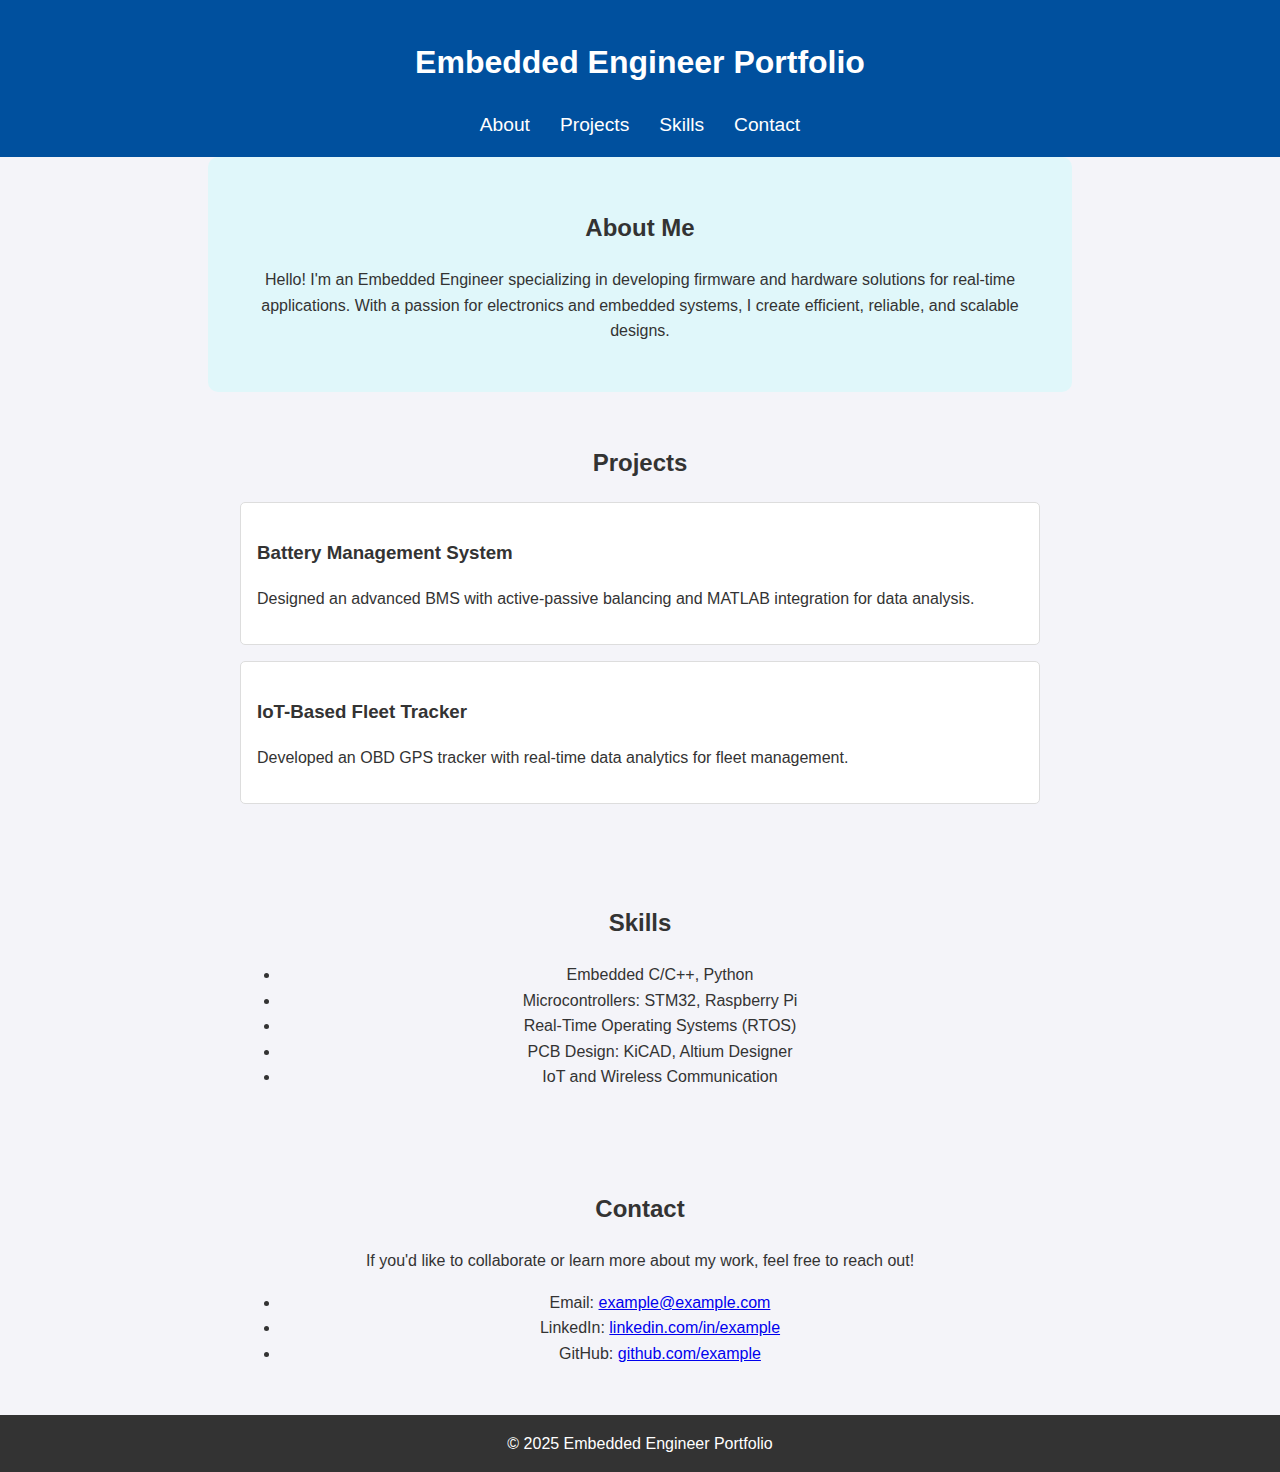
==== myproject/Portfolio Website/index.html @ e5aabece "Index and style update" ====
<!DOCTYPE html>
<html lang="en">
<head>
    <meta charset="UTF-8">
    <meta name="viewport" content="width=device-width, initial-scale=1.0">
    <title>Portfolio - Embedded Engineer</title>
    <link rel="stylesheet" href="style.css">
</head>
<body>
    <header>
        <nav>
            <h1>Embedded Engineer Portfolio</h1>
            <ul>
                <li><a href="#about">About</a></li>
                <li><a href="#projects">Projects</a></li>
                <li><a href="#skills">Skills</a></li>
                <li><a href="#contact">Contact</a></li>
            </ul>
        </nav>
    </header>

    <section id="about">
        <h2>About Me</h2>
        <p>Hello! I'm an Embedded Engineer specializing in developing firmware and hardware solutions for real-time applications. With a passion for electronics and embedded systems, I create efficient, reliable, and scalable designs.</p>
    </section>

    <section id="projects">
        <h2>Projects</h2>
        <div class="project">
            <h3>Battery Management System</h3>
            <p>Designed an advanced BMS with active-passive balancing and MATLAB integration for data analysis.</p>
        </div>
        <div class="project">
            <h3>IoT-Based Fleet Tracker</h3>
            <p>Developed an OBD GPS tracker with real-time data analytics for fleet management.</p>
        </div>
    </section>

    <section id="skills">
        <h2>Skills</h2>
        <ul>
            <li>Embedded C/C++, Python</li>
            <li>Microcontrollers: STM32, Raspberry Pi</li>
            <li>Real-Time Operating Systems (RTOS)</li>
            <li>PCB Design: KiCAD, Altium Designer</li>
            <li>IoT and Wireless Communication</li>
        </ul>
    </section>

    <section id="contact">
        <h2>Contact</h2>
        <p>If you'd like to collaborate or learn more about my work, feel free to reach out!</p>
        <ul>
            <li>Email: <a href="mailto:example@example.com">example@example.com</a></li>
            <li>LinkedIn: <a href="https://linkedin.com/in/example" target="_blank">linkedin.com/in/example</a></li>
            <li>GitHub: <a href="https://github.com/example" target="_blank">github.com/example</a></li>
        </ul>
    </section>

    <footer>
        <p>&copy; 2025 Embedded Engineer Portfolio</p>
    </footer>
</body>
</html>
---- myproject/Portfolio Website/style.css ----
body {
    font-family: Arial, sans-serif;
    margin: 0;
    padding: 0;
    line-height: 1.6;
    background-color: #f4f4f9;
    color: #333;
}

header {
    background-color: #00509e;
    color: white;
    padding: 1rem 0;
    text-align: center;
}

nav ul {
    list-style: none;
    padding: 0;
    display: flex;
    justify-content: center;
    margin: 0;
}

nav ul li {
    margin: 0 15px;
}

nav ul li a {
    color: white;
    text-decoration: none;
    font-size: 1.2rem;
}

nav ul li a:hover {
    text-decoration: underline;
}

section {
    padding: 2rem;
    max-width: 800px;
    margin: auto;
    text-align: center;
}

section#about {
    background-color: #e0f7fa;
    border-radius: 10px;
}

.project {
    background-color: #fff;
    border: 1px solid #ddd;
    border-radius: 5px;
    margin: 1rem 0;
    padding: 1rem;
    text-align: left;
}

footer {
    background-color: #333;
    color: white;
    text-align: center;
    padding: 1rem 0;
}

footer p {
    margin: 0;
}
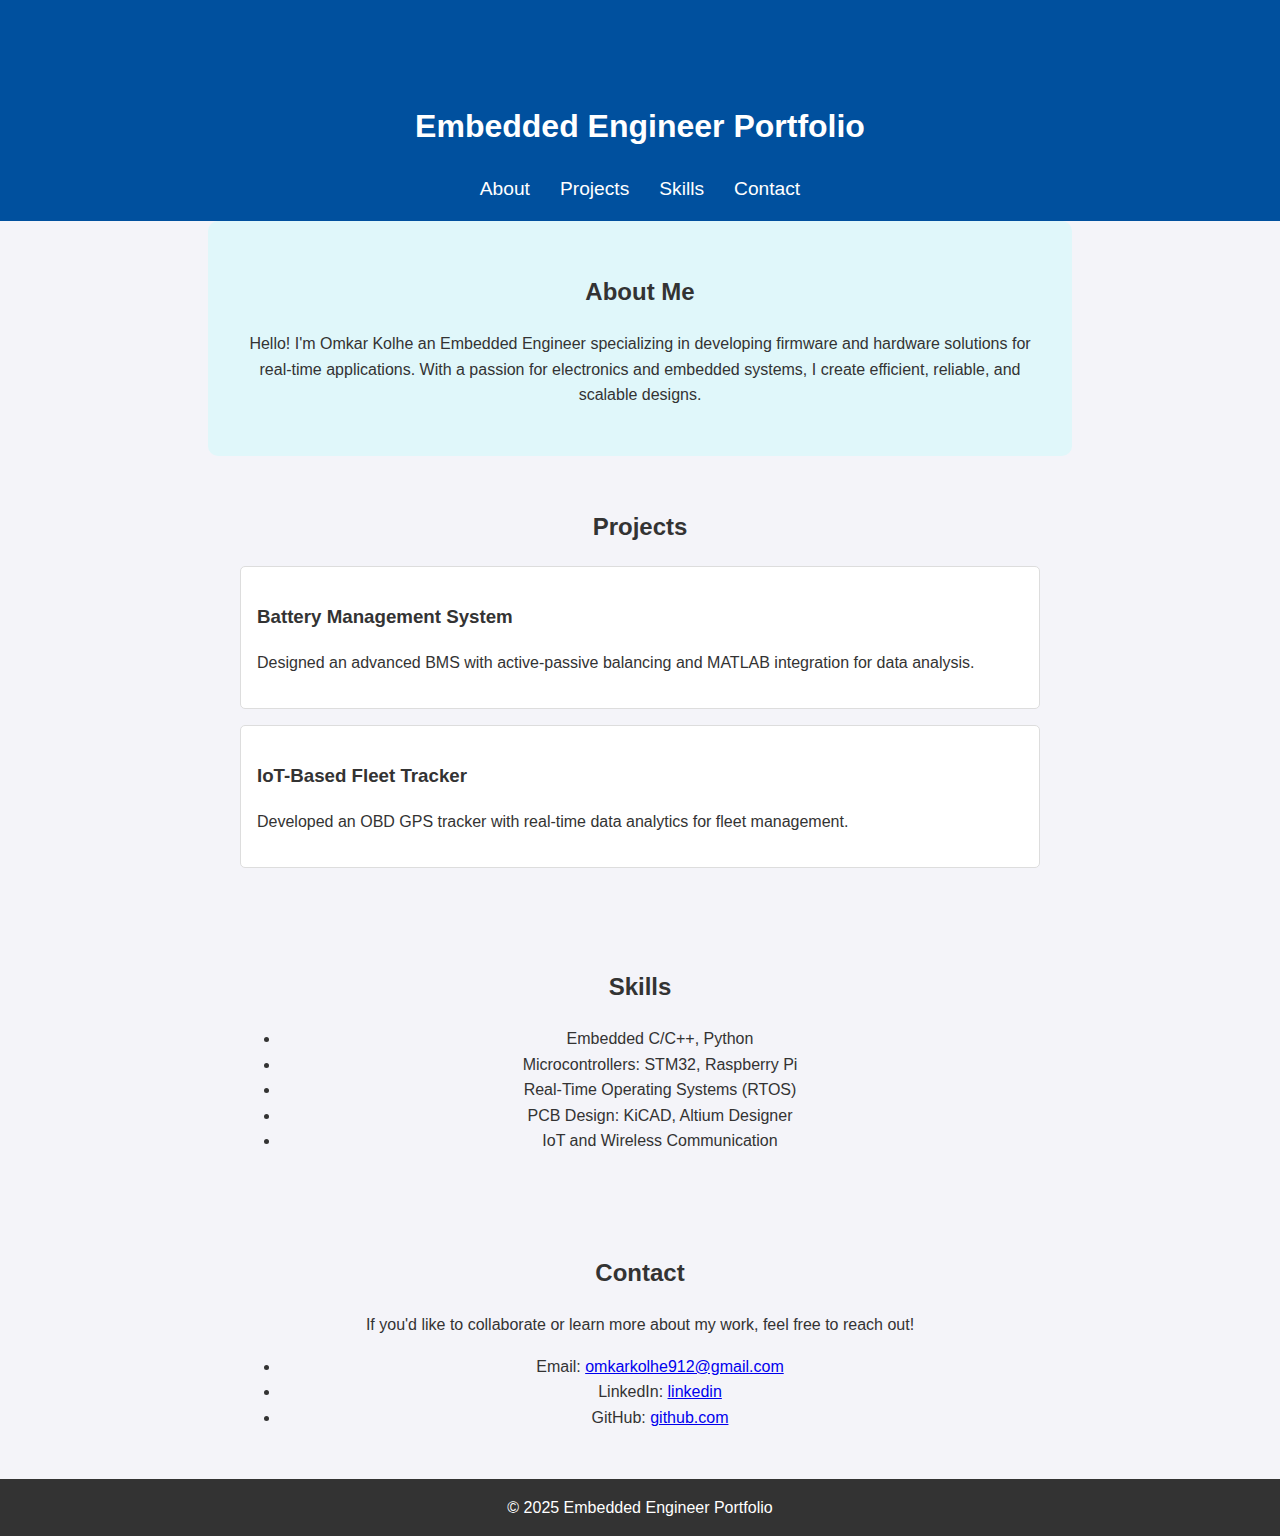
==== commit 90917731: "update portfolio" ====
--- a/myproject/Portfolio Website/index.html
+++ b/myproject/Portfolio Website/index.html
@@ -9,6 +9,10 @@
 <body>
     <header>
         <nav>
+            <section class="profile">
+                <link rel="Profile Pic" href="C:\Users\AMICLONE\FSD\myproject\Portfolio Website\photos\WhatsApp Image 2023-09-26 at 01.19.43.jpg">
+
+            </section>
             <h1>Embedded Engineer Portfolio</h1>
             <ul>
                 <li><a href="#about">About</a></li>
@@ -20,8 +24,9 @@
     </header>
 
     <section id="about">
+        
         <h2>About Me</h2>
-        <p>Hello! I'm an Embedded Engineer specializing in developing firmware and hardware solutions for real-time applications. With a passion for electronics and embedded systems, I create efficient, reliable, and scalable designs.</p>
+        <p>Hello! I'm Omkar Kolhe an Embedded Engineer specializing in developing firmware and hardware solutions for real-time applications. With a passion for electronics and embedded systems, I create efficient, reliable, and scalable designs.</p>
     </section>
 
     <section id="projects">
@@ -51,9 +56,9 @@
         <h2>Contact</h2>
         <p>If you'd like to collaborate or learn more about my work, feel free to reach out!</p>
         <ul>
-            <li>Email: <a href="mailto:example@example.com">example@example.com</a></li>
-            <li>LinkedIn: <a href="https://linkedin.com/in/example" target="_blank">linkedin.com/in/example</a></li>
-            <li>GitHub: <a href="https://github.com/example" target="_blank">github.com/example</a></li>
+            <li>Email: <a href="mailto: omkarkolhe912@gmail.com">omkarkolhe912@gmail.com</a></li>
+            <li>LinkedIn: <a href="https://linkedin.com/in/omkarkolhe" target="_blank">linkedin</a></li>
+            <li>GitHub: <a href="https://github.com/AMICLONE1" target="_blank">github.com</a></li>
         </ul>
     </section>
 
--- a/myproject/Portfolio Website/style.css
+++ b/myproject/Portfolio Website/style.css
@@ -35,6 +35,10 @@
 nav ul li a:hover {
     text-decoration: underline;
 }
+.profile{
+    height: auto;
+    width: fit-content;
+}
 
 section {
     padding: 2rem;
